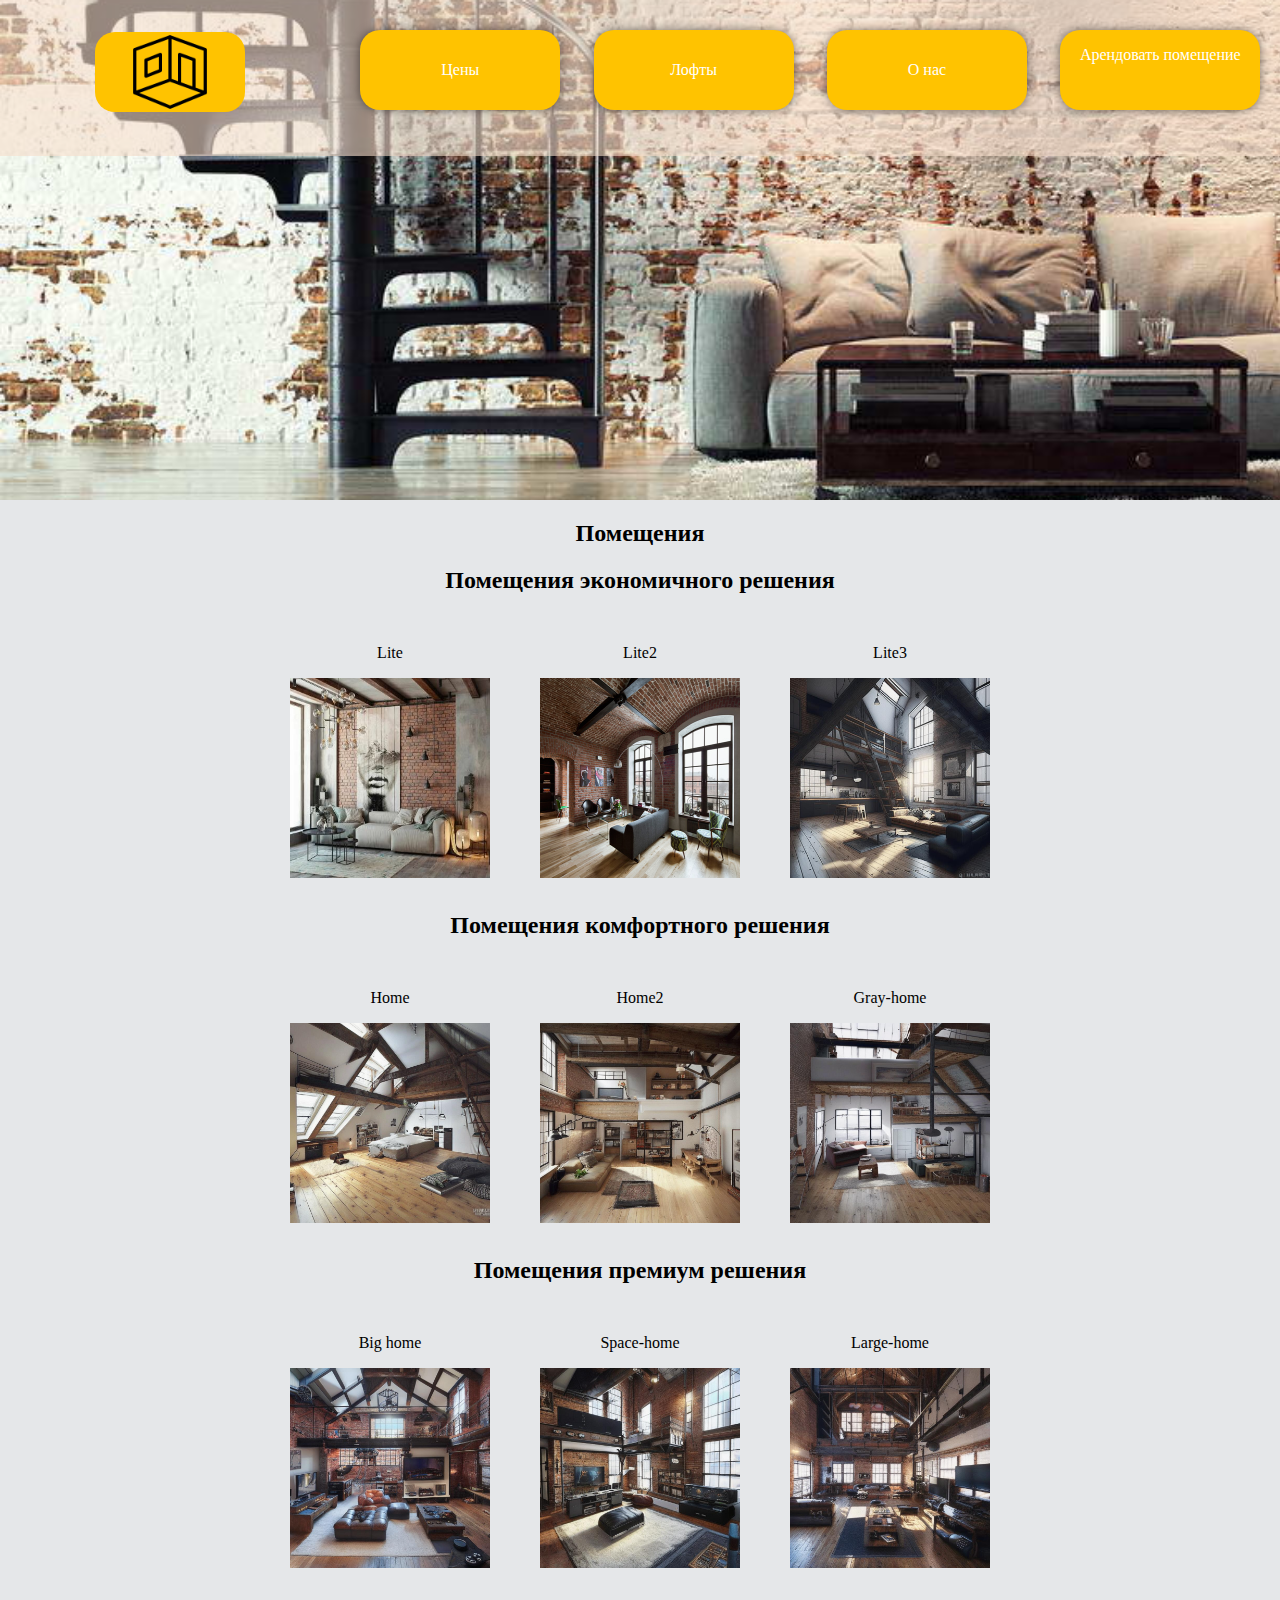
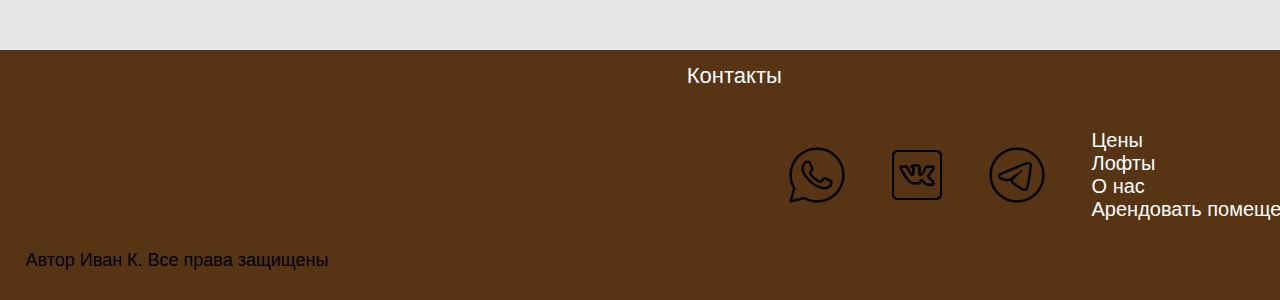
==== lofts.html @ c970ff46 "Add files via upload" ====
<!DOCTYPE html>
<html lang="en">
<head>
    <meta charset="UTF-8">
    <meta name="viewport" content="width=device-width, initial-scale=1.0">
    <link rel="stylesheet" href="style.css">
    <title>Loft</title>
    <link rel="stylesheet" href="https://cdnjs.cloudflare.com/ajax/libs/font-awesome/6.4.0/css/all.min.css" integrity="sha512-iecdLmaskl7CVkqkXNQ/ZH/XLlvWZOJyj7Yy7tcenmpD1ypASozpmT/E0iPtmFIB46ZmdtAc9eNBvH0H/ZpiBw==" crossorigin="anonymous" referrerpolicy="no-referrer" />
</head>
<body>
    <header>
        <div class="menu">
            <a href="index.html" class="button"></a>
            <ul class="menu-list">
                <a href="prices.html" class="prices">Цены</a>
                <a href="lofts.html" class="lofts">Лофты</a>
                <a href="we.html" class="we">О нас</a>
                <a href="rent.html" class="rent"><p>Арендовать помещение</p></a>
            </ul>
        </div>
    </header>
    <main class="mainlofts">
        <h2 class="name_vidov">Помещения</h2>
        <h2 class="difloft_text">Помещения экономичного решения</h2>
        <div class="eco">
            <div class="lofte1">
                <p class="lofts_name">Lite</p>
                <img src="img/lofteco1.jpg" alt="">
            </div>
            <div class="lofte2">
                <p class="lofts_name">Lite2</p>
                <img src="img/lofteco2.jpg" alt="">
            </div>
            <div class="lofte3">
                <p class="lofts_name">Lite3</p>
                <img src="img/lofteco3.png" alt="">
            </div>
        </div>
        <h2 class="difloft_text">Помещения комфортного решения</h2>
        <div class="comfort">
            <div class="loftc1">
                <p class="lofts_name">Home</p>
                <img src="img/loftcomfort1.png" alt="">
            </div>
            <div class="loftc2">
                <p class="lofts_name">Home2</p>
                <img src="img/loftcomfort2.png" alt="">
            </div>
            <div class="loftc3">
                <p class="lofts_name">Gray-home</p>
                <img src="img/loftcomfort3.png" alt="">
            </div>
        </div>
        <h2 class="difloft_text">Помещения премиум решения</h2>
        <div class="premium">
            <div class="loftp1">
                <p class="lofts_name">Big home</p>
                <img src="img/loftpremium1.png" alt="">
            </div>
            <div class="loftp2">
                <p class="lofts_name">Space-home</p>
                <img src="img/loftpremium2.png" alt="">
            </div>
            <div class="loftp3">
                <p class="lofts_name">Large-home</p>
                <img src="img/loftpremium3.png" alt="">
            </div>
        </div>
    </main>
    <footer>
        <p class="rights">Автор Иван К. Все права защищены</p>
        <p class="p_footer">Контакты</p>
        <div class="contacts">
            <ul class="contli">
                <a href="" class="whatsapp"></a>
                <a href="" class="vk"></a>
                <a href="" class="telegram"></a>                
            </ul>
        </div>
        <div class="div_sites">
            <ul class="foot_sites">
                <li><a href="prices.html" class="foot_site">Цены</a></li>
                <li><a href="lofts.html" class="foot_site">Лофты</a></li>
                <li><a href="we.html" class="foot_site">О нас</a></li>
                <li><a href="rent.html" class="foot_site">Арендовать помещение</a></li>
            </ul>
        </div>
    </footer>
</body>
</html>
---- style.css ----
body {
    margin: 0px;
    font-family: "Century Gothic";
}

header {
    height: 500px;
    background-image: url(img/header_back.jpg);
    background-repeat: no-repeat;
    background-size: cover;
    background-attachment: fixed;
    background-position-y: -300px;
}

.button {
    background-image: url(img/icons8-room-100.png);
    background-repeat: no-repeat;
    background-size: contain;
    background-position: center;
    background-color: #FFC300;
    height: 80px;
    width: 150px;
    position: relative;
    left: 5%;
    top: 48px;
    border-radius: 20px;
}

.menu {
    display: flex;
    margin-top: 0px;
    position: relative;
    top: -16px;
    width: 1903px;
    background-color: rgba(246, 221, 204, 60%);
}

.menu-list {
    display: flex;
    align-items: center;
    justify-content: space-between;
    padding: 20px;
    width: 900px;
    height: 100px;
    position: relative;
    left: 10%;
    list-style: none;
}

.prices {
    color: white;
    text-decoration: none;
    text-align: center;
    line-height: 80px;
    height: 80px;
    width: 200px;
    background-color: #FFC300;
    transition: 0.4s;
    border-radius: 20px;
    box-shadow: 0 0 10px rgba(0, 0, 0, 0.5);
}

.lofts {
    color: white;
    text-decoration: none;
    text-align: center;
    line-height: 80px;
    height: 80px;
    width: 200px;
    background-color: #FFC300;
    transition: 0.4s;
    border-radius: 20px;
    box-shadow: 0 0 10px rgba(0, 0, 0, 0.5);
}

.we {
    color: white;
    text-decoration: none;
    text-align: center;
    line-height: 80px;
    height: 80px;
    width: 200px;
    background-color: #FFC300;
    transition: 0.4s;
    border-radius: 20px;
    box-shadow: 0 0 10px rgba(0, 0, 0, 0.5);
}

.rent {
    color: white;
    text-decoration: none;
    text-align: center;
    height: 80px;
    width: 200px;
    background-color: #FFC300;
    transition: 0.4s;
    border-radius: 20px;
    box-shadow: 0 0 10px rgba(0, 0, 0, 0.5);
}

.prices:hover {
    background-color: #472528;
}

.lofts:hover {
    background-color: #472528;
}

.we:hover {
    background-color: #472528;
}

.rent:hover {
    background-color: #472528;
}

main {
    background-color: #E5E7E9;
    height: 600px;
}

.main2 {
    background-color: #E5E7E9;
    height: 400px;
}

.kontakti {
    text-align: center;
}

.license {
    text-decoration: none;
    position: relative;
    left: 47%;
    transition: 0.3s;
}

.license:hover {
    color: #000;
}

.name_vidov {
    display: block;
    text-align: center;
    margin-top: 0px;
    padding-top: 20px;
}

footer {
    font-family: 'Lucida Sans', 'Lucida Sans Regular', 'Lucida Grande', 'Lucida Sans Unicode', Geneva, Verdana, sans-serif;
    background-color: #573414;
    height: 250px;
    display: flex;
}

.p_footer {
    margin-top: 0px;
    position: relative;
    color: white;
    font-size: 22px;
    position: relative;
    top: 5%;
    left: 30%;
}

.div_sites {
    margin: auto;
    align-items: center;
    display: block;
}

.foot_sites {
    width: fit-content;
    list-style: none;
    position: relative;
    top: 40%;
    left: 70%;
}

.foot_site {
    text-decoration: none;
    color: white;
    font-size: 20px;
    transition: 0.3s;
}

.foot_site:hover {
    color: #9b6464;
}

.contacts {
    display: flex;
    justify-content: center;
    align-items: center;
}

.contli {
    display: flex;
    align-items: center;
    justify-content: space-between;
    width: 280px;
    position: relative;
    left: 106%;
}


.whatsapp {
    background-image: url(img/icons8-whatsapp-100.png);
    background-size: 60px;
    background-position: center;
    background-repeat: no-repeat;
    width: 80px;
    height: 80px;
    transition: 0.4s;
    border-radius: 60px;
}

.whatsapp:hover {
    background-color: #32c206;
}

.vk {
    background-image: url(img/icons8-vk-100.png);
    background-size: 60px;
    background-position: center;
    background-repeat: no-repeat;
    width: 80px;
    height: 80px;
    transition: 0.4s;
    border-radius: 60px;
}

.vk:hover {
    background-color: #471cbe;
}

.telegram {
    background-image: url(img/icons8-telegram-100.png);
    background-size: 60px;
    background-position: center;
    background-repeat: no-repeat;
    width: 80px;
    height: 80px;
    transition: 0.4s;
    border-radius: 60px;
}

.telegram:hover {
    background-color: #5c39dd;
}

.li_main {
    display: flex;
    justify-content: center;
    background-color: white;
    height: 200px;
}

.rustext {
    margin-top: 0px;
    font-family: Georgia, 'Times New Roman', Times, serif;
    font-size: 80px;
    text-align: center;
}

.li_main img {
    margin-left: 20px;
    width: 100px;
    height: 100px;
}

.agree_li {
    font-family: Georgia, 'Times New Roman', Times, serif;
    text-align: center;
    font-size: 40px;
}

.mainrent {
    height: 350px;
}

.intext {
    display: block;
    margin: auto;
    margin-top: 10px;
    font-size: 20px;
    padding: 10px;
    width: 350px;
    background-color: white;
    border: solid 2px #FFC300;
    border-radius: 5px;
}

.bforin {
    margin: auto;
    margin-top: 20px;
    text-align: center;
    line-height: 60px;
    border-radius: 15px;
    display: block;
    text-decoration: none;
    color: white;
    background-color: #e27319;
    box-shadow: 0 0 10px rgba(0, 0, 0, 0.5);
    height: 60px;
    width: 130px;
    cursor: pointer;
}

.main_prices {
    height: 300px;
}

.main_prices img {
    height: 200px;
    width: 400px;
    position: relative;
    left: 70%;
    top: -140px;
}

.list_prices {
    width: fit-content;
    margin: auto;
    list-style: none;
}

.price_text {
    color: red;
    font-weight: bold;
}

.mainlofts {
    display: block;
    height: 1150px;
}

.difloft_text {
    width: fit-content;
    margin: auto;
}

.eco {
    display: flex;
    align-items: center;
    justify-content: space-between;
    margin: auto;
    margin-top: 50px;
    margin-bottom: 30px;
    width: 700px;
}

.lofte1 img {
    width: 200px;
    height: 200px;
}

.lofte2 img {
    width: 200px;
    height: 200px;
}

.lofte3 img {
    width: 200px;
    height: 200px;
}

.comfort {
    display: flex;
    align-items: center;
    justify-content: space-between;
    margin: auto;
    margin-top: 50px;
    margin-bottom: 30px;
    width: 700px;
}

.loftc1 img {
    width: 200px;
    height: 200px;
}

.loftc2 img {
    width: 200px;
    height: 200px;
}

.loftc3 img {
    width: 200px;
    height: 200px;
}

.premium {
    display: flex;
    align-items: center;
    justify-content: space-between;
    margin: auto;
    margin-top: 50px;
    width: 700px;
}

.loftp1 img {
    width: 200px;
    height: 200px;
}

.loftp2 img {
    width: 200px;
    height: 200px;
}

.loftp3 img {
    width: 200px;
    height: 200px;
}

.indexloft {
    height: 300px;
    width: 300px;
}


.divmain {
    display: flex;
    align-items: center;
    justify-content: space-between;
    margin: auto;
    width: 1000px;
}

.divmaintext {
    text-align: center;
}

.lofts_name {
    margin-top: 0px;
    text-align: center;
}

.rights {
    font-family: 'Franklin Gothic Medium', 'Arial Narrow', Arial, sans-serif;
    position: relative;
    font-size: 18px;
    top: 80%;
    left: 2%;
    margin: 0px;
    height: fit-content;
}

@media (min-width: 1023) and (max-width: 1281) {
    body{height: 100dvh;}
    .contacts{left: -100px;}
    .contli{left: -100px;}
}

@media (min-width: 800px) {
    
}
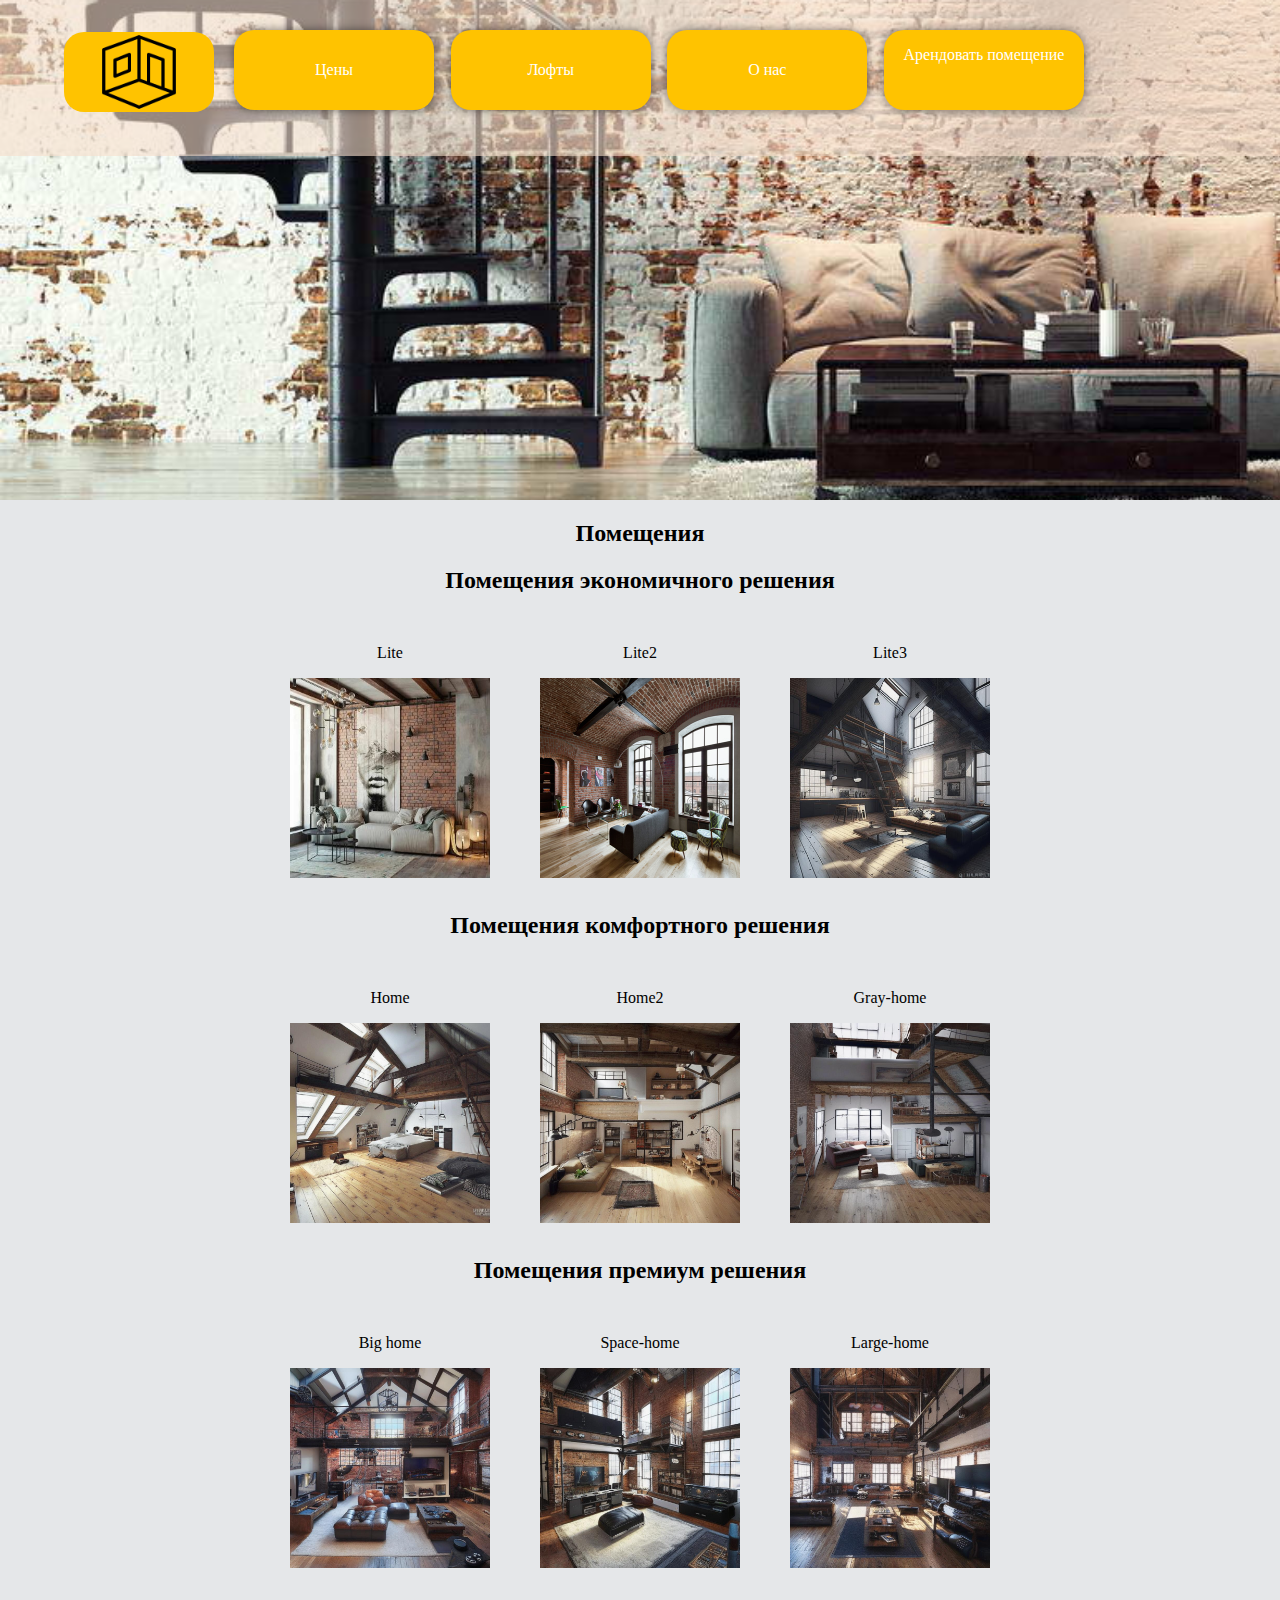
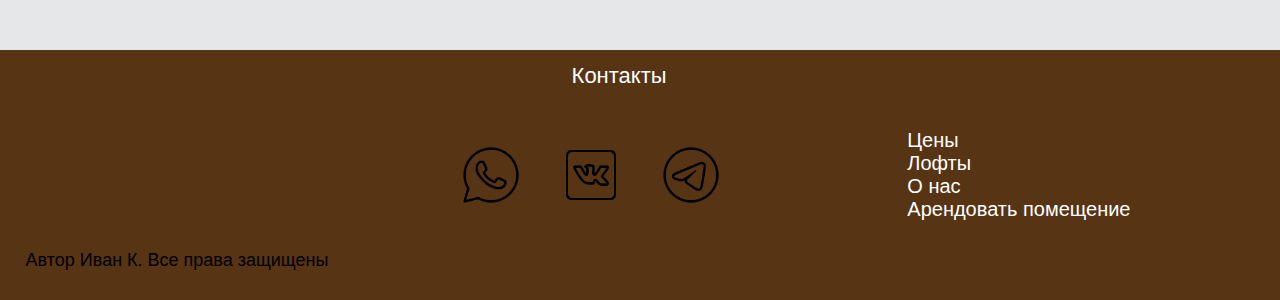
==== commit 23f996fe: "new version" ====
--- a/lofts.html
+++ b/lofts.html
@@ -20,7 +20,7 @@
         </div>
     </header>
     <main class="mainlofts">
-        <h2 class="name_vidov">Помещения</h2>
+        <h2 class="name_vidovs">Помещения</h2>
         <h2 class="difloft_text">Помещения экономичного решения</h2>
         <div class="eco">
             <div class="lofte1">
--- a/style.css
+++ b/style.css
@@ -32,7 +32,7 @@
     margin-top: 0px;
     position: relative;
     top: -16px;
-    width: 1903px;
+    width: 100%;
     background-color: rgba(246, 221, 204, 60%);
 }
 
@@ -41,7 +41,7 @@
     align-items: center;
     justify-content: space-between;
     padding: 20px;
-    width: 900px;
+    width: 1000px;
     height: 100px;
     position: relative;
     left: 10%;
@@ -141,6 +141,13 @@
 }
 
 .name_vidov {
+    display: block;
+    text-align: center;
+    margin-top: 0px;
+    padding-top: 20px;
+}
+
+.name_vidovs {
     display: block;
     text-align: center;
     margin-top: 0px;
@@ -324,6 +331,7 @@
     width: fit-content;
     margin: auto;
     list-style: none;
+    position: relative;
 }
 
 .price_text {
@@ -448,12 +456,81 @@
     height: fit-content;
 }
 
-@media (min-width: 1023) and (max-width: 1281) {
-    body{height: 100dvh;}
-    .contacts{left: -100px;}
-    .contli{left: -100px;}
-}
-
-@media (min-width: 800px) {
-    
+@media (max-width: 1600px) {
+    body{width: 100%;}
+    .contli{left: 25%;}
+    .p_footer{left: 20%;}
+    .foot_sites{left: 10%;}
+}
+
+@media (max-width: 1410px) {
+    body{width: 100%;}
+    .contli{left: 10%;}
+    .p_footer{left: 20%;}
+    .foot_sites{left: 10%;}
+    .menu-list{width: 850px;}
+}
+
+@media (min-width: 1100px) and (max-width: 1281px) {
+    body{height: 100%;}
+    .contli{left: 4%;}
+    .p_footer{left: 21%;}
+    .foot_sites{left: 0%;}
+    .menu-list{left: 5%}
+    .button{left: 5%;}
+}
+
+@media (max-width: 1100px) {
+    body{height: 100%;}
+    .contli{left: -25%;}
+    .p_footer{left: 15%;}
+    .foot_sites{left: 0%;}
+    .menu-list{left: 0%}
+    .button{left: 0%;}
+}
+
+@media (max-width: 950px) {
+    body{height: 100%;}
+    .contli{left: -30%;}
+    .p_footer{left: 16%;}
+    .foot_sites{left: -15%;}
+    .menu-list{left: 0%}
+    .button{left: 1%;}
+    .indexloft{width: 250px;
+    height: 250px;}
+    .divmain{width: 850px;}
+    .prices{width: 150px;}
+    .lofts{width: 150px;}
+    .we{width: 150px;}
+    .rent{width: 150px;}
+    .menu-list{width: 700px;}
+    .list_prices{left: 5%;
+    margin: 0px;}
+    .name_vidov{left: 20%;
+    position: relative;
+    text-align:unset;}
+    .main_prices img{left: 50%;}
+}
+
+@media (max-width: 850px) {
+    body{height: 100%;}
+    .contli{left: -30%;}
+    .p_footer{left: 16%;}
+    .foot_sites{left: -15%;}
+    .menu-list{left: 0%}
+    .button{left: 1%;}
+    .indexloft{width: 225px;
+    height: 225px;}
+    .divmain{width: 750px;}
+    .prices{width: 150px;}
+    .lofts{width: 150px;}
+    .we{width: 150px;}
+    .rent{width: 150px;}
+    .menu-list{width: 700px;}
+    .list_prices{left: 5%;
+    margin: 0px;}
+    .name_vidov{left: 20%;
+    position: relative;
+    text-align:unset;}
+    .main_prices img{left: 50%;}
 }